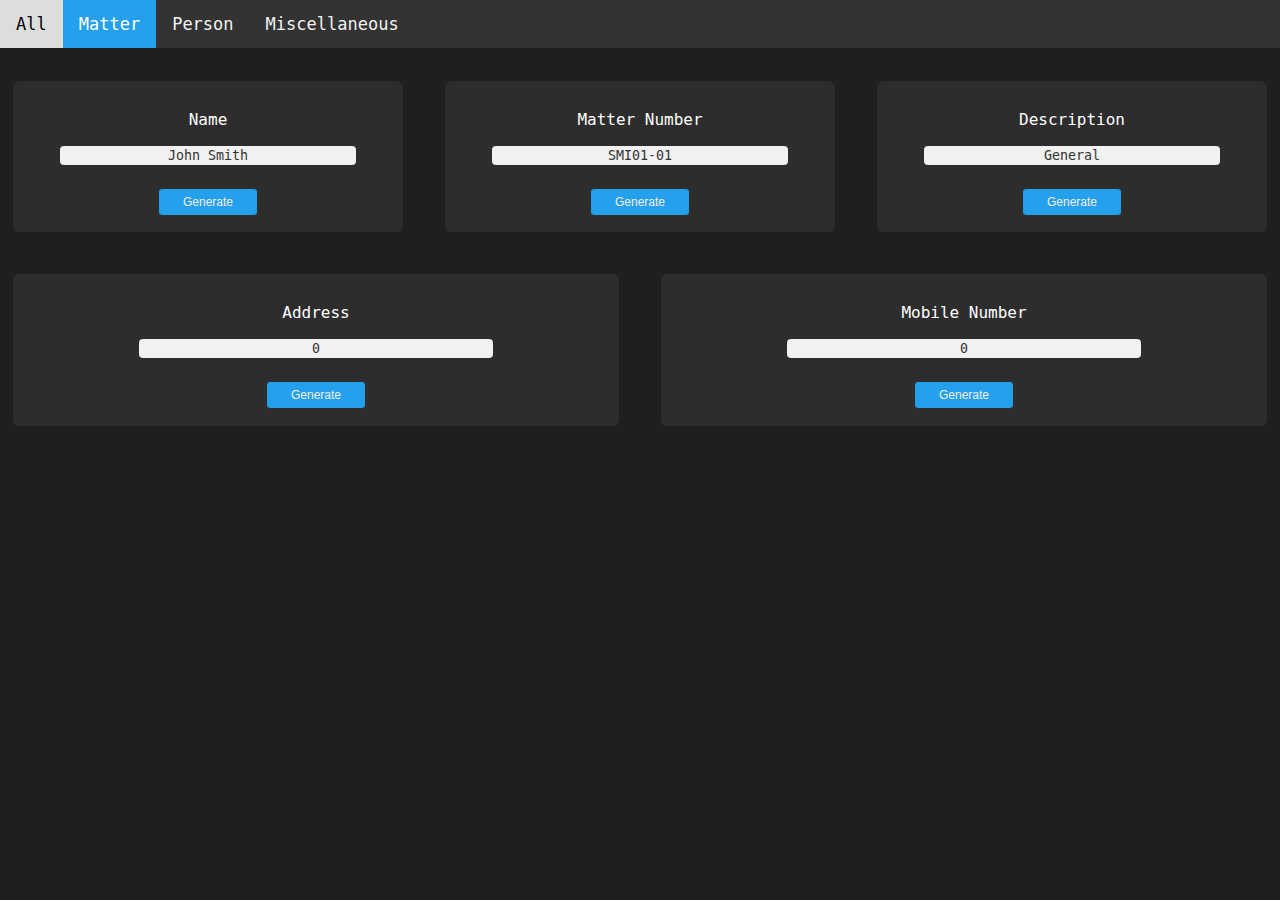
==== matter.html @ 2de11f2b "add matter page" ====
<!DOCTYPE html>
<html>
<head>
<meta name="viewport" content="width=device-width, initial-scale=1">
<link rel="stylesheet" href="https://cdnjs.cloudflare.com/ajax/libs/font-awesome/4.7.0/css/font-awesome.min.css">
<link rel="stylesheet" href="styles.css">
</head>
<body>

<div class="topnav" id="myTopnav">
  <a href="./index.html">All</a>
  <a href="./matter.html" class="active">Matter</a>
  <a href="#contact">Person</a>
  <a href="#about">Miscellaneous</a>
  <a href="javascript:void(0);" class="icon" onclick="openNav()">
    <i class="fa fa-bars"></i>
  </a>
</div>

<div class="content">
  <div class="main-container">

        <div class="container">
          <p class="container-heading" id="heading1">Name</p>
          <div>
              <input
              class="textarea"
              type="text"
              id="personName"
              value="John Smith"
              onclick="copyToClipboard('personName')"
              />
              <br /><br />
              <button class="button-primary" onclick="generateName('personName')">
              Generate
              </button>
          </div>
        </div>

        <div class="container">
          <p class="container-heading" id="heading1">Matter Number</p>
          <div>
              <input
              class="textarea"
              type="text"
              id="generalMatterNumber"
              value="SMI01-01"
              onclick="copyToClipboard('generalMatterNumber')"
              />
              <br /><br />
              <button class="button-primary" onclick="generateMatterNumber('generalMatterNumber', 'personName')">
              Generate
              </button>
          </div>
      </div>

      <div class="container">
        <p class="container-heading" id="heading">Description</p>
        <div>
            <input
            class="textarea"
            type="text"
            id="clientPaymentDescription"
            value="General"
            onclick="copyToClipboard('clientPaymentDescription')"
            />
            <br /><br />
            <button class="button-primary" onclick="generateWorkType('clientPaymentDescription')">
            Generate
            </button>
        </div>
     </div>

      <div class="container">
        <p class="container-heading" id="heading">Address</p>
        <div>
            <input class="textarea" type="text" id="address" value="0" onclick="copyToClipboard('address')" />
            <br /><br />
            <button
            class="button-primary"
            onclick="generateAddress()"
            >
            Generate
            </button>
        </div>
      </div>

        <div class="container">
          <p class="container-heading" id="heading">Mobile Number</p>
          <div>
              <input class="textarea" type="text" id="mobile" value="0" onclick="copyToClipboard('mobile')" />
              <br /><br />
              <button
              class="button-primary"
              onclick="generateMobile()"
              >
              Generate
              </button>
          </div>
        </div>

  </div>
</div>

<script src="scripts.js"></script>

</body>
</html>
---- styles.css ----
:root{
  --primary: #1F1F20;
  --secondary: #2D2D2E;
  /* --button-primary: #6f86fa; */
  --button-primary: #24A0ED;
  --font: "Noto Sans Mono", monospace;
  /* --font: 'Chakra Petch', sans-serif; */
  /* --font: 'Iosevka Web'; */
}

body {
  margin: 0;
  font-family: var(--font);
  background-color: var(--primary);
  color: #fff
}

.topnav {
  overflow: hidden;
  background-color: #333;
}

.topnav a {
  float: left;
  display: block;
  color: #f2f2f2;
  text-align: center;
  padding: 14px 16px;
  text-decoration: none;
  font-size: 17px;
}

.topnav a:hover {
  background-color: #ddd;
  color: black;
}

.topnav a.active {
  background-color: var(--button-primary);
  color: white;
}

.topnav .icon {
  display: none;
}

@media screen and (max-width: 600px) {
  .topnav a:not(:first-child) {display: none;}
  .topnav a.icon {
    float: right;
    display: block;
  }
}

@media screen and (max-width: 600px) {
  .topnav.responsive {position: relative;}
  .topnav.responsive .icon {
    position: absolute;
    right: 0;
    top: 0;
  }
  .topnav.responsive a {
    float: none;
    display: block;
    text-align: left;
  }
}

/* main content */

.main-container {
  width: 100%;
  display: flex;
  flex-wrap: wrap;
  flex-direction: row;
  justify-content: flex-start;
  gap: 16px;
}

.content {
  width: 100vw;
  float: right;
  padding-top: 20px;
}

/* .sub-container {
  display: flex;
  flex-wrap: wrap;
  flex-direction: row;
  justify-content: flex-start;
} */

.container {
  flex: 1 1 calc(25% - 16px);
  background-color: var(--secondary);
  color: #fff;
  border-radius: 0.4rem;
  padding: 1%;
  margin: 1%;
  text-align: center;
  height: fit-content;
  width: 20%;
  min-width: 200px;
}

.container-heading {
  font-weight: 400;
}

/* ! input/text boxes */

input {
  text-align: center;
}

.textarea {
  padding: 2px;
  background-color: #f1f1f1;
  color: #333;
  font-family: var(--font);
  width: 350px;
  max-width: 80%;
  border: none;
  border-radius: 0.25rem;
}

.textarea:active {
  border: none;
}

/* ! Buttons */

.button-primary {
  background-color: var(--button-primary);
  border: 1px solid var(--secondary);
  border-radius: 0.25rem;
  color: #f1f1f1;
  padding: 6px 14px;
  text-align: center;
  text-decoration: none;
  display: inline-block;
  font-family: 'Chakra Petch', sans-serif;
  font-style: normal;
  font-size: 12px;
  margin: 4px;
  width: 100px;
}

.button-primary:active {
  background-color: #f1f1f1;
  color: #2d353c;
  border: 1px solid #50a05b;
}

.button-secondary {
  background-color: #f1f1f1;
  border: 1px solid #2d353c;
  border-radius: 0.25rem;
  color: #2d353c;
  padding: 6px 14px;
  text-align: center;
  text-decoration: none;
  display: inline-block;
  font-style: normal;
  font-size: 12px;
  margin: 4px;
  width: 100px;
}

.button-secondary:active {
  background-color: #f1f1f1;
  color: #2d353c;
  border: 1px solid #f1f1f1;
}

.copy-button {
  background-color: #f1f1f1;
  border: solid #f1f1f1;
  border-radius: 0.25rem;
  color: #2d353c;
  padding: 6px 14px;
  text-align: center;
  text-decoration: none;
  display: inline-block;
  font-size: 14px;
  margin: 8px;
  width: 100px;
}

.copy-button:active {
  background-color: #03a9f4;
  color: #f3f2f8;
  border: solid #03a9f4;
}

/* Media query for rows with fewer cards (e.g., last row with fewer items) */
.card:last-child:nth-of-type(3n + 1) {
  flex: 1 1 25%; /* Full width for single card on its own row */
}

/* Media query for tablet screens */
@media (max-width: 1024px) {
  .card {
    flex: 1 1 calc(33.333% - 16px); /* 3 cards per row */
  }
}

/* Media query for mobile screens */
@media (max-width: 768px) {
  .card {
    flex: 1 1 calc(50% - 16px); /* 2 cards per row */
  }
}

/* Media query for small mobile screens */
@media (max-width: 480px) {
  .card {
    flex: 1 1 calc(100% - 16px); /* 1 card per row */
  }
}
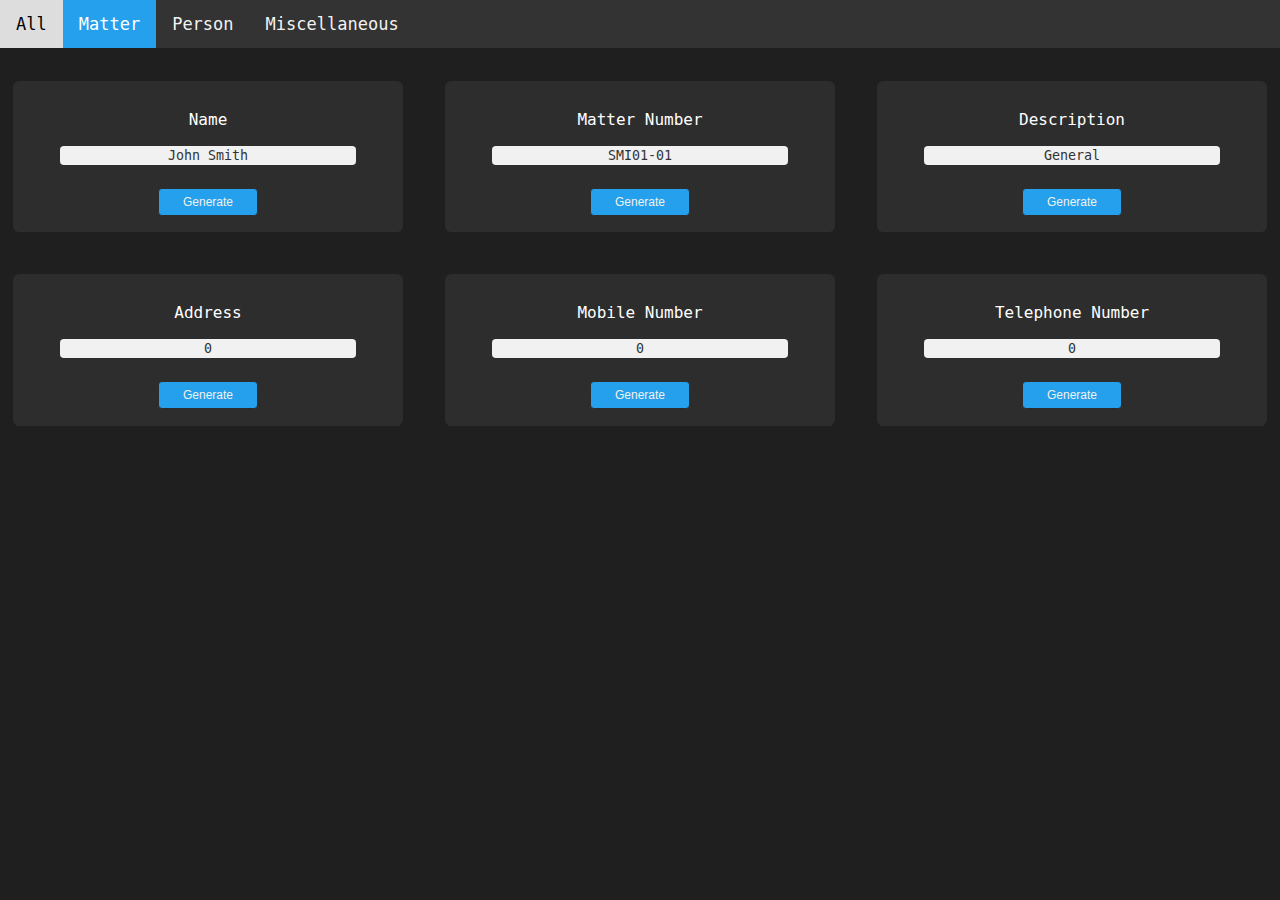
==== commit 427e04e9: "add telephone number" ====
--- a/matter.html
+++ b/matter.html
@@ -99,6 +99,20 @@
           </div>
         </div>
 
+        <div class="container">
+            <p class="container-heading" id="heading">Telephone Number</p>
+            <div>
+                <input class="textarea" type="text" id="telephone" value="0" onclick="copyToClipboard('telephone')" />
+                <br /><br />
+                <button
+                class="button-primary"
+                onclick="generateTelephone()"
+                >
+                Generate
+                </button>
+            </div>
+          </div>
+
   </div>
 </div>
 
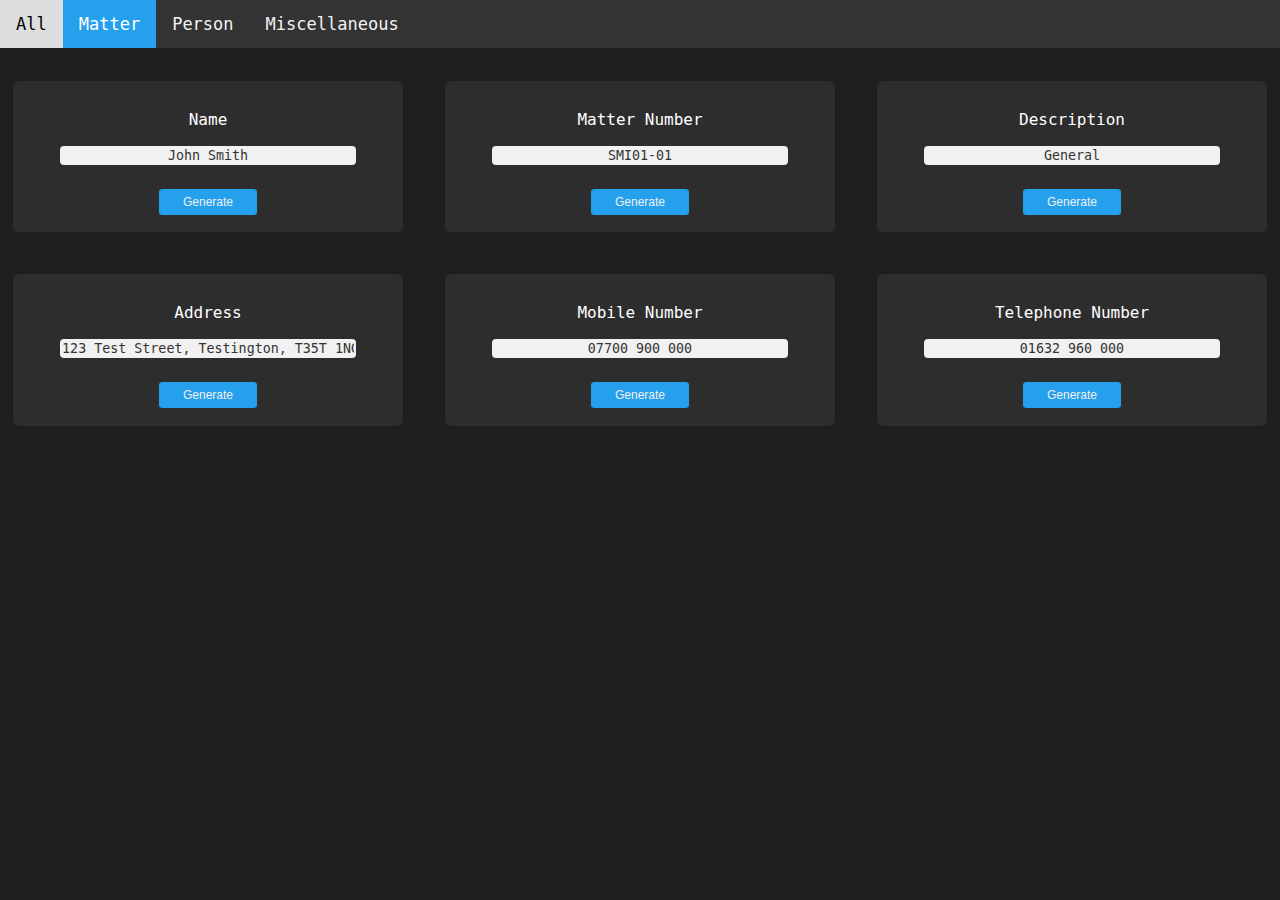
==== commit be93093e: "minor ui improvements" ====
--- a/matter.html
+++ b/matter.html
@@ -4,13 +4,14 @@
 <meta name="viewport" content="width=device-width, initial-scale=1">
 <link rel="stylesheet" href="https://cdnjs.cloudflare.com/ajax/libs/font-awesome/4.7.0/css/font-awesome.min.css">
 <link rel="stylesheet" href="styles.css">
+<title>KAS - Matter</title>
 </head>
 <body>
 
 <div class="topnav" id="myTopnav">
   <a href="./index.html">All</a>
   <a href="./matter.html" class="active">Matter</a>
-  <a href="#contact">Person</a>
+  <a href="./person.html">Person</a>
   <a href="#about">Miscellaneous</a>
   <a href="javascript:void(0);" class="icon" onclick="openNav()">
     <i class="fa fa-bars"></i>
@@ -21,74 +22,74 @@
   <div class="main-container">
 
         <div class="container">
-          <p class="container-heading" id="heading1">Name</p>
-          <div>
-              <input
-              class="textarea"
-              type="text"
-              id="personName"
-              value="John Smith"
-              onclick="copyToClipboard('personName')"
-              />
-              <br /><br />
-              <button class="button-primary" onclick="generateName('personName')">
-              Generate
-              </button>
-          </div>
+            <p class="container-heading" id="heading1">Name</p>
+            <div>
+                <input
+                class="textarea"
+                type="text"
+                id="personName"
+                value="John Smith"
+                onclick="copyToClipboard('personName')"
+                />
+                <br /><br />
+                <button class="button-primary" onclick="generateName('personName')">
+                Generate
+                </button>
+            </div>
         </div>
 
         <div class="container">
-          <p class="container-heading" id="heading1">Matter Number</p>
-          <div>
-              <input
-              class="textarea"
-              type="text"
-              id="generalMatterNumber"
-              value="SMI01-01"
-              onclick="copyToClipboard('generalMatterNumber')"
-              />
-              <br /><br />
-              <button class="button-primary" onclick="generateMatterNumber('generalMatterNumber', 'personName')">
-              Generate
-              </button>
-          </div>
-      </div>
+            <p class="container-heading" id="heading1">Matter Number</p>
+            <div>
+                <input
+                class="textarea"
+                type="text"
+                id="generalMatterNumber"
+                value="SMI01-01"
+                onclick="copyToClipboard('generalMatterNumber')"
+                />
+                <br /><br />
+                <button class="button-primary" onclick="generateMatterNumber('generalMatterNumber', 'personName')">
+                Generate
+                </button>
+            </div>
+        </div>
 
-      <div class="container">
-        <p class="container-heading" id="heading">Description</p>
-        <div>
-            <input
-            class="textarea"
-            type="text"
-            id="clientPaymentDescription"
-            value="General"
-            onclick="copyToClipboard('clientPaymentDescription')"
-            />
-            <br /><br />
-            <button class="button-primary" onclick="generateWorkType('clientPaymentDescription')">
-            Generate
-            </button>
+        <div class="container">
+            <p class="container-heading" id="heading">Description</p>
+            <div>
+                <input
+                class="textarea"
+                type="text"
+                id="clientPaymentDescription"
+                value="General"
+                onclick="copyToClipboard('clientPaymentDescription')"
+                />
+                <br /><br />
+                <button class="button-primary" onclick="generateWorkType('clientPaymentDescription')">
+                Generate
+                </button>
+            </div>
         </div>
-     </div>
 
-      <div class="container">
-        <p class="container-heading" id="heading">Address</p>
-        <div>
-            <input class="textarea" type="text" id="address" value="0" onclick="copyToClipboard('address')" />
-            <br /><br />
-            <button
-            class="button-primary"
-            onclick="generateAddress()"
-            >
-            Generate
-            </button>
+        <div class="container">
+            <p class="container-heading" id="heading">Address</p>
+            <div>
+                <input class="textarea" type="text" id="address" value="123 Test Street, Testington, T35T 1NG" onclick="copyToClipboard('address')" />
+                <br /><br />
+                <button
+                class="button-primary"
+                onclick="populateAddress()"
+                >
+                Generate
+                </button>
+            </div>
         </div>
-      </div>
 
         <div class="container">
           <p class="container-heading" id="heading">Mobile Number</p>
           <div>
-              <input class="textarea" type="text" id="mobile" value="0" onclick="copyToClipboard('mobile')" />
+              <input class="textarea" type="text" id="mobile" value="07700 900 000" onclick="copyToClipboard('mobile')" />
               <br /><br />
               <button
               class="button-primary"
@@ -102,7 +103,7 @@
         <div class="container">
             <p class="container-heading" id="heading">Telephone Number</p>
             <div>
-                <input class="textarea" type="text" id="telephone" value="0" onclick="copyToClipboard('telephone')" />
+                <input class="textarea" type="text" id="telephone" value="01632 960 000" onclick="copyToClipboard('telephone')" />
                 <br /><br />
                 <button
                 class="button-primary"
